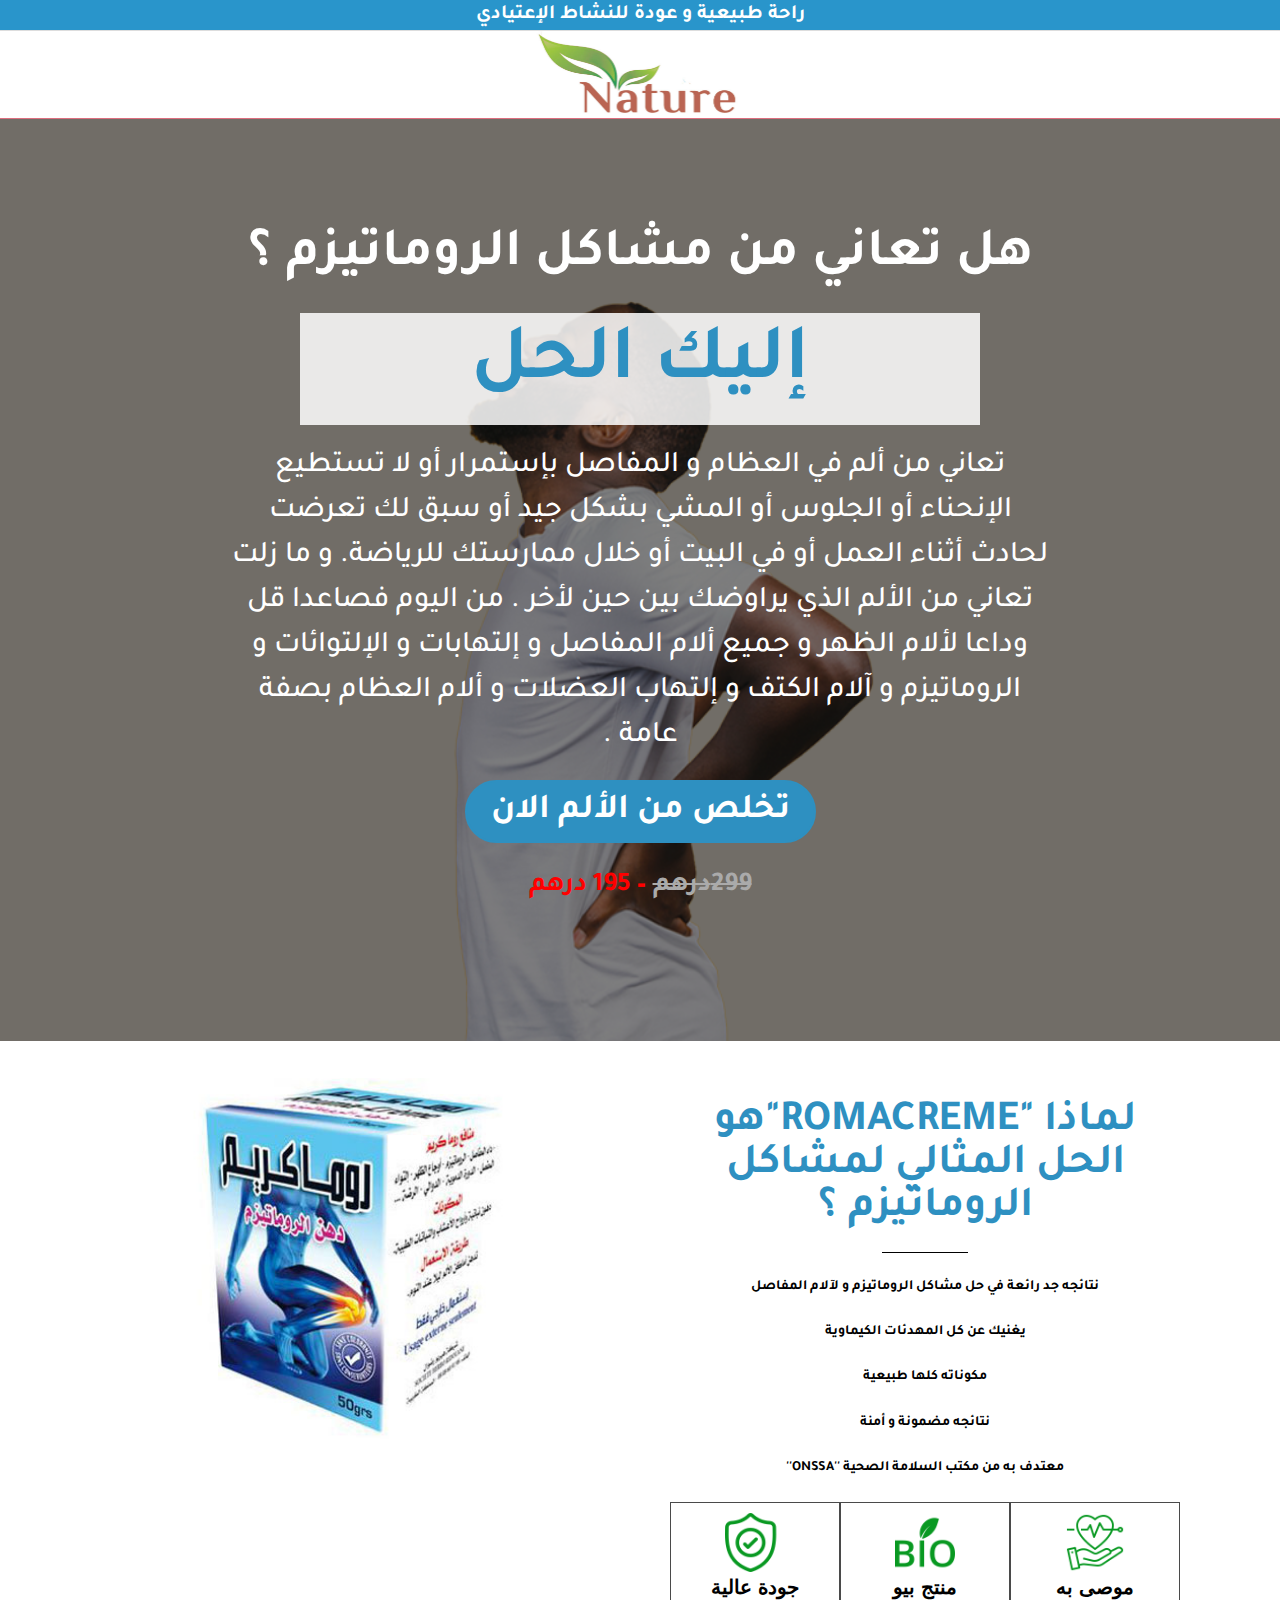
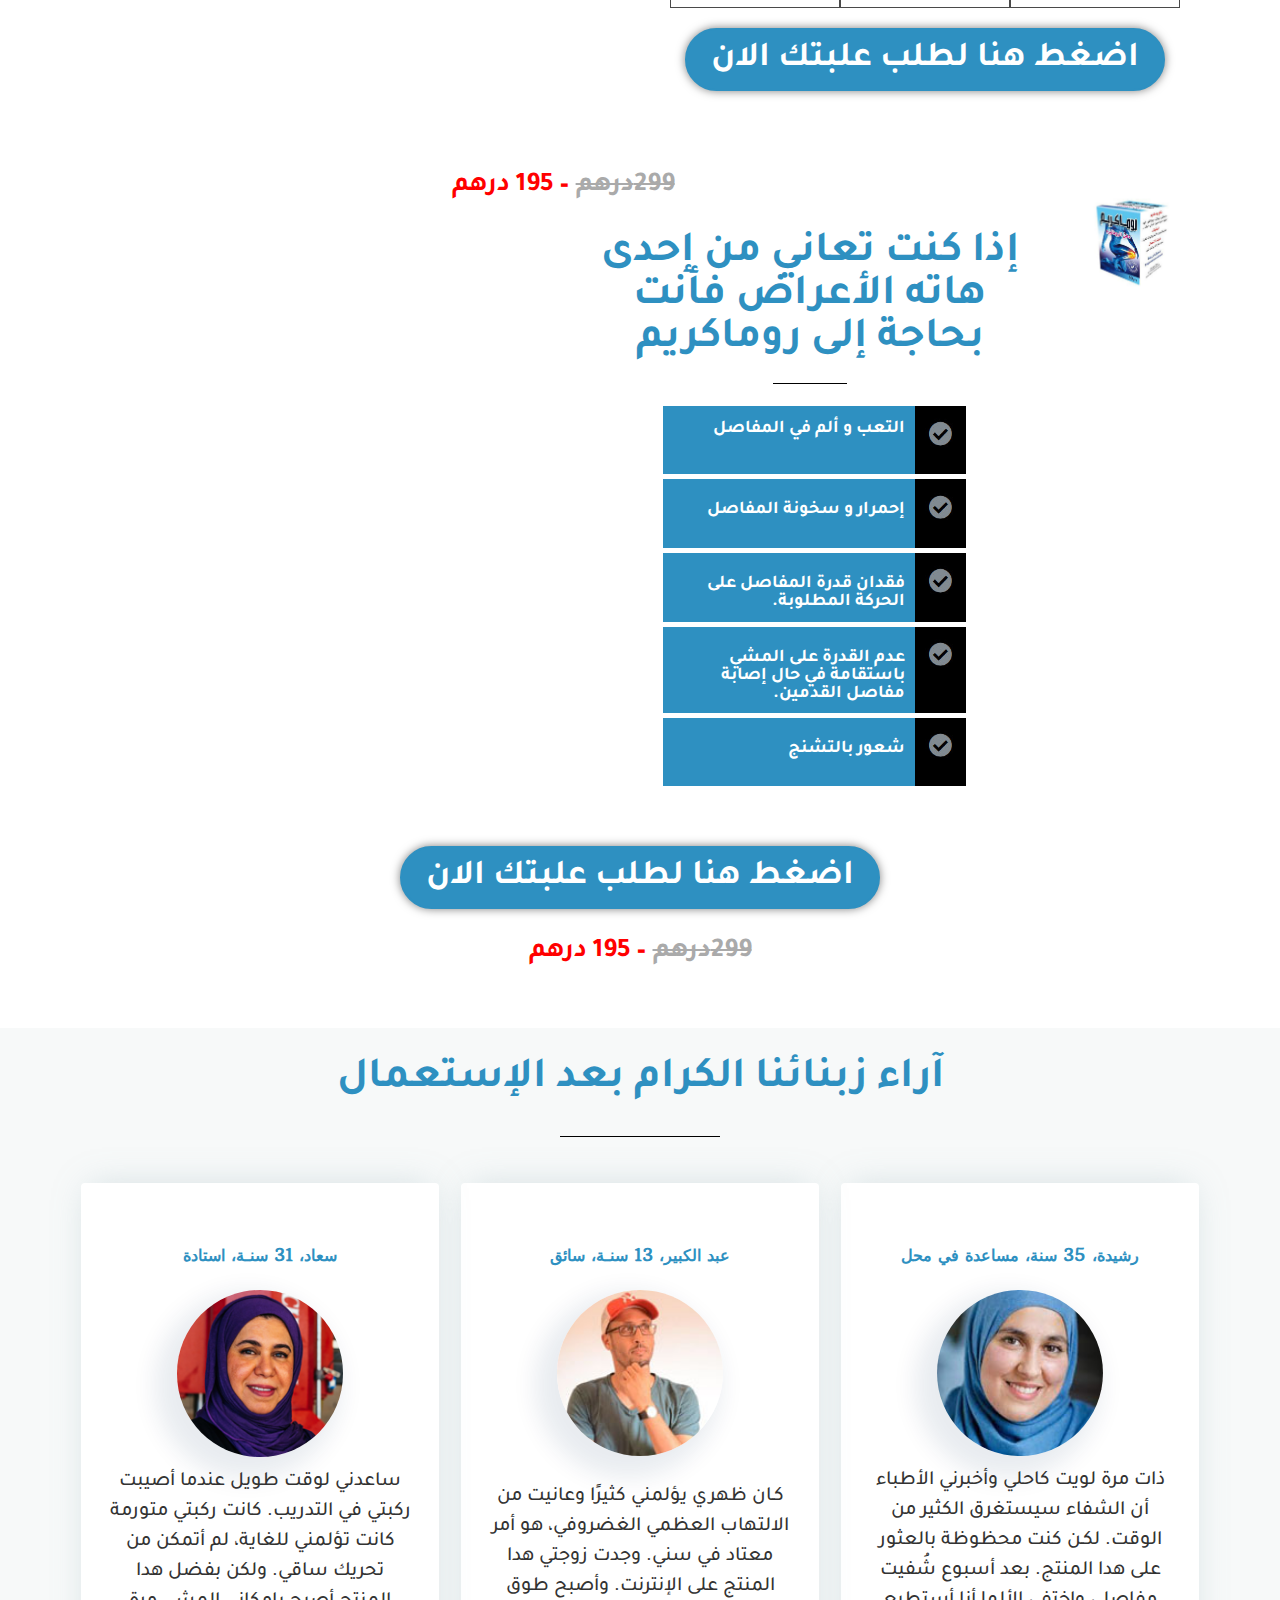
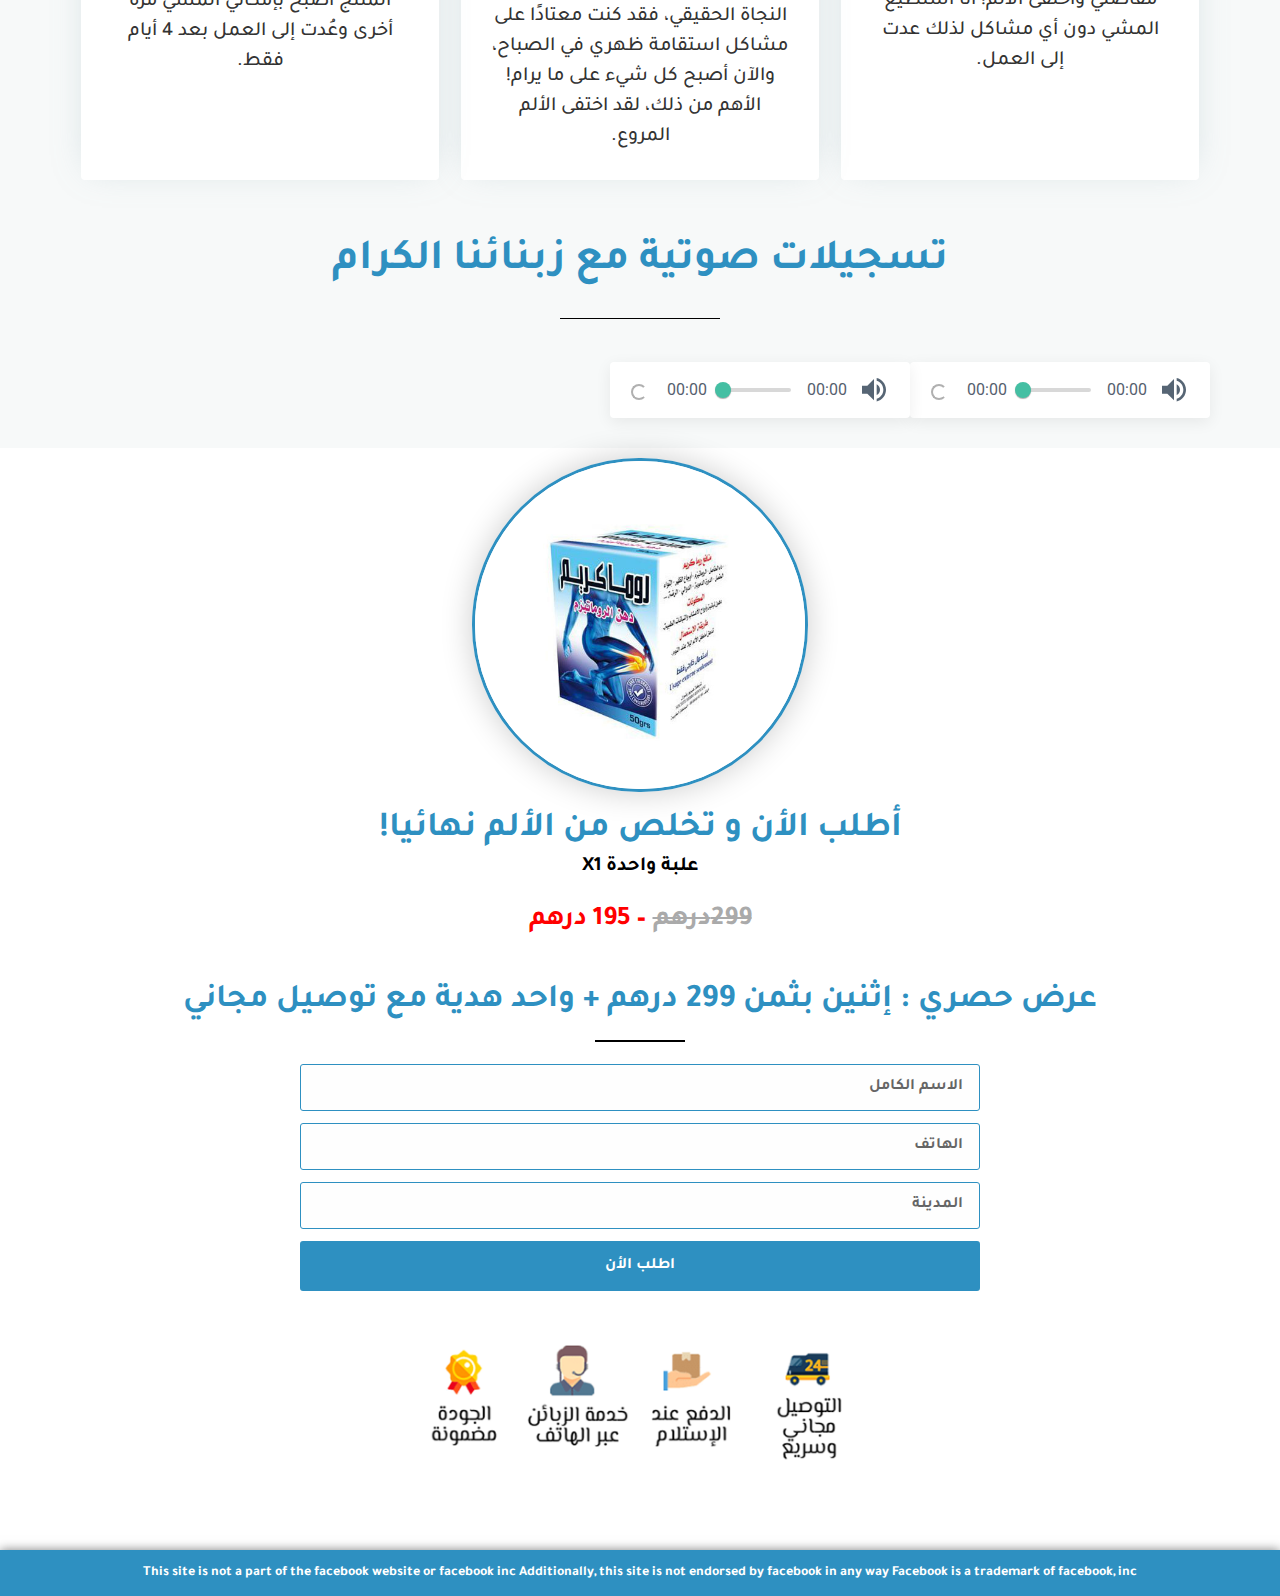
==== index.html @ 6c301ced "Add files via upload" ====
<!DOCTYPE html>
<html dir="rtl" lang="ar">

<head>
    <meta charset="UTF-8">
    <title>ROMACREME &#8211; إليك من الطبيعة!</title>
    <link rel="stylesheet" href="assets/style.css" data-minify="1" />
    <meta name="viewport" content="width=device-width, initial-scale=1">
    <style type="text/css">
        img.wp-smiley,
        img.emoji {
            display: inline !important;
            border: none !important;
            box-shadow: none !important;
            height: 1em !important;
            width: 1em !important;
            margin: 0 .07em !important;
            vertical-align: -0.1em !important;
            background: none !important;
            padding: 0 !important
        }
    </style>
    <style id='joinchat-inline-css' type='text/css'>
        .joinchat {
            --red: 37;
            --green: 211;
            --blue: 102
        }
    </style>
    <style id='rocket-lazyload-inline-css' type='text/css'>
        .rll-youtube-player {
            position: relative;
            padding-bottom: 56.23%;
            height: 0;
            overflow: hidden;
            max-width: 100%
        }

        .rll-youtube-player iframe {
            position: absolute;
            top: 0;
            left: 0;
            width: 100%;
            height: 100%;
            z-index: 100;
            background: 0 0
        }

        .rll-youtube-player img {
            bottom: 0;
            display: block;
            left: 0;
            margin: auto;
            max-width: 100%;
            width: 100%;
            position: absolute;
            right: 0;
            top: 0;
            border: none;
            height: auto;
            cursor: pointer;
            -webkit-transition: .4s all;
            -moz-transition: .4s all;
            transition: .4s all
        }

        .rll-youtube-player img:hover {
            -webkit-filter: brightness(75%)
        }

        .rll-youtube-player .play {
            height: 72px;
            width: 72px;
            left: 50%;
            top: 50%;
            margin-left: -36px;
            margin-top: -36px;
            position: absolute;
            background: url(img/youtube.png) no-repeat;
            cursor: pointer
        }

        .wp-has-aspect-ratio .rll-youtube-player {
            position: absolute;
            padding-bottom: 0;
            width: 100%;
            height: 100%;
            top: 0;
            bottom: 0;
            left: 0;
            right: 0
        }
    </style>
    <link rel='stylesheet' id='google-fonts-1-css' href='https://fonts.googleapis.com/css?family=Tajawal%3A100%2C100italic%2C200%2C200italic%2C300%2C300italic%2C400%2C400italic%2C500%2C500italic%2C600%2C600italic%2C700%2C700italic%2C800%2C800italic%2C900%2C900italic%7CCairo%3A100%2C100italic%2C200%2C200italic%2C300%2C300italic%2C400%2C400italic%2C500%2C500italic%2C600%2C600italic%2C700%2C700italic%2C800%2C800italic%2C900%2C900italic%7CRoboto%3A100%2C100italic%2C200%2C200italic%2C300%2C300italic%2C400%2C400italic%2C500%2C500italic%2C600%2C600italic%2C700%2C700italic%2C800%2C800italic%2C900%2C900italic%7CQuando%3A100%2C100italic%2C200%2C200italic%2C300%2C300italic%2C400%2C400italic%2C500%2C500italic%2C600%2C600italic%2C700%2C700italic%2C800%2C800italic%2C900%2C900italic&#038;ver=5.6'
        type='text/css' media='all' />
    <script type='text/javascript' src='assets/jquery.min.js' id='jquery-core-js'></script>

    <style type="text/css">
        .recentcomments a {
            display: inline !important;
            padding: 0 !important;
            margin: 0 !important
        }
    </style>
    <style type="text/css" id="wp-custom-css">
        html,
        body {
            width: 100%;
            overflow-x: hidden
        }

        html,
        body {
            width: 100%;
            overflow-x: hidden
        }

        .envato-kit-138-bracket .elementor-widget-container>*:before {
            content: "[";
            color: #ffab00;
            display: inline-block;
            margin-right: 4px;
            line-height: 1em;
            position: relative;
            top: -1px
        }

        .envato-kit-138-bracket .elementor-widget-container>*:after {
            content: "]";
            color: #ffab00;
            display: inline-block;
            margin-left: 4px;
            line-height: 1em;
            position: relative;
            top: -1px
        }

        .envato-block__preview {
            overflow: visible !important
        }
    </style>
    <style type="text/css">
        #site-header.has-header-media .overlay-header-media {
            background-color: rgba(0, 0, 0, .5)
        }
    </style><noscript><style id="rocket-lazyload-nojs-css">.rll-youtube-player,[data-lazy-src]{display:none!important}</style></noscript>
    <meta name="viewport" content="width=device-width, initial-scale=1.0, viewport-fit=cover" />



<!-- Facebook Pixel Code -->
<script>
  !function(f,b,e,v,n,t,s)
  {if(f.fbq)return;n=f.fbq=function(){n.callMethod?
  n.callMethod.apply(n,arguments):n.queue.push(arguments)};
  if(!f._fbq)f._fbq=n;n.push=n;n.loaded=!0;n.version='2.0';
  n.queue=[];t=b.createElement(e);t.async=!0;
  t.src=v;s=b.getElementsByTagName(e)[0];
  s.parentNode.insertBefore(t,s)}(window, document,'script',
  'https://connect.facebook.net/en_US/fbevents.js');
  fbq('init', '0000');
  fbq('track', 'PageView');
</script>
<noscript><img height="1" width="1" style="display:none"
  src="https://www.facebook.com/tr?id=0000&ev=PageView&noscript=1"
/></noscript>
<!-- End Facebook Pixel Code -->

 

</head>


<body class="rtl home page-template page-template-elementor_canvas page page-id-14 wp-custom-logo wp-embed-responsive oceanwp-theme dropdown-mobile default-breakpoint content-full-width content-max-width page-header-disabled has-breadcrumbs elementor-default elementor-template-canvas elementor-kit-10 elementor-page elementor-page-14">
    <div data-elementor-type="wp-page" data-elementor-id="14" class="elementor elementor-14" data-elementor-settings="[]">
        <div class="elementor-inner">
            <div class="elementor-section-wrap">
                <section class="elementor-section elementor-top-section elementor-element elementor-element-1a366b6e elementor-section-full_width elementor-section-height-default elementor-section-height-default" data-id="1a366b6e" data-element_type="section" data-settings="{&quot;background_background&quot;:&quot;classic&quot;,&quot;sticky&quot;:&quot;top&quot;,&quot;sticky_on&quot;:[&quot;desktop&quot;,&quot;tablet&quot;],&quot;sticky_offset&quot;:0,&quot;sticky_effects_offset&quot;:0}">
                    <div class="elementor-container elementor-column-gap-no">
                        <div class="elementor-row">
                            <div class="elementor-column elementor-col-100 elementor-top-column elementor-element elementor-element-3754f001" data-id="3754f001" data-element_type="column">
                                <div class="elementor-column-wrap elementor-element-populated">
                                    <div class="elementor-widget-wrap">
                                        <div class="elementor-element elementor-element-112f0c3 elementor--h-position-center elementor--v-position-middle elementor-widget elementor-widget-slides" data-id="112f0c3" data-element_type="widget" data-settings="{&quot;navigation&quot;:&quot;none&quot;,&quot;transition_speed&quot;:200,&quot;autoplay&quot;:&quot;yes&quot;,&quot;autoplay_speed&quot;:5000,&quot;infinite&quot;:&quot;yes&quot;,&quot;transition&quot;:&quot;slide&quot;}"
                                            data-widget_type="slides.default">
                                            <div class="elementor-widget-container">
                                                <div class="elementor-swiper">
                                                    <div class="elementor-slides-wrapper elementor-main-swiper swiper-container" dir="rtl" data-animation="fadeInRight">
                                                        <div class="swiper-wrapper elementor-slides">
                                                            <div class="elementor-repeater-item-285dfc2 swiper-slide">
                                                                <div class="swiper-slide-bg"></div>
                                                                <div class="swiper-slide-inner">
                                                                    <div class="swiper-slide-contents">
                                                                        <div class="elementor-slide-heading">راحة طبيعية و عودة للنشاط الإعتيادي</div>
                                                                    </div>
                                                                </div>
                                                            </div>
                                                            <div class="elementor-repeater-item-d4b941e swiper-slide">
                                                                <div class="swiper-slide-bg"></div>
                                                                <div class="swiper-slide-inner">
                                                                    <div class="swiper-slide-contents">
                                                                        <div class="elementor-slide-heading">جودة منتجاتنا راقية و متميزة!</div>
                                                                    </div>
                                                                </div>
                                                            </div>
                                                        </div>
                                                    </div>
                                                </div>
                                            </div>
                                        </div>
                                    </div>
                                </div>
                            </div>
                        </div>
                    </div>
                </section>
                <section class="elementor-section elementor-top-section elementor-element elementor-element-64b7070c elementor-section-full_width animated-slow elementor-section-height-default elementor-section-height-default " data-id="64b7070c" data-element_type="section"
                    data-settings="{&quot;background_background&quot;:&quot;classic&quot;,&quot;animation&quot;:&quot;fadeInDown&quot;,&quot;sticky&quot;:&quot;top&quot;,&quot;sticky_on&quot;:[&quot;desktop&quot;,&quot;tablet&quot;,&quot;mobile&quot;],&quot;sticky_offset&quot;:0,&quot;sticky_effects_offset&quot;:0}">
                    <div class="elementor-container elementor-column-gap-default">
                        <div class="elementor-row">
                            <div class="elementor-column elementor-col-100 elementor-top-column elementor-element elementor-element-4632cd3" data-id="4632cd3" data-element_type="column">
                                <div class="elementor-column-wrap elementor-element-populated">
                                    <div class="elementor-widget-wrap">
                                        <div class="elementor-element elementor-element-682d4351 elementor-widget elementor-widget-theme-site-logo elementor-widget-image" data-id="682d4351" data-element_type="widget" data-widget_type="theme-site-logo.default">
                                            <div class="elementor-widget-container">
                                                <div class="elementor-image okay"> <a href="#"> <img width="1280" height="351" src="img/logo.jpg" class="attachment-full size-full" alt=""  /> </a></div>
                                            </div>
                                        </div>
                                    </div>
                                </div>
                            </div>
                        </div>
                    </div>
                </section>
                <section class="elementor-section elementor-top-section elementor-element elementor-element-5a096cc elementor-section-full_width elementor-hidden-desktop elementor-hidden-tablet elementor-section-height-default elementor-section-height-default" data-id="5a096cc"
                    data-element_type="section" data-settings="{&quot;background_background&quot;:&quot;classic&quot;,&quot;sticky&quot;:&quot;top&quot;,&quot;sticky_on&quot;:[&quot;tablet&quot;,&quot;mobile&quot;],&quot;sticky_offset&quot;:62,&quot;sticky_effects_offset&quot;:9}">
                    <div class="elementor-container elementor-column-gap-default">
                        <div class="elementor-row">
                            <div class="elementor-column elementor-col-100 elementor-top-column elementor-element elementor-element-e9e2bcf" data-id="e9e2bcf" data-element_type="column">
                                <div class="elementor-column-wrap elementor-element-populated">
                                    <div class="elementor-widget-wrap">
                                        <div class="elementor-element elementor-element-76ad11d elementor-widget elementor-widget-heading" data-id="76ad11d" data-element_type="widget" data-widget_type="heading.default">
                                            <div class="elementor-widget-container">
                                                <h2 class="elementor-heading-title elementor-size-default"><a href="#1">المنتج مرخص من مكتب السلامة الصحية ONSSA</a></h2>
                                            </div>
                                        </div>
                                    </div>
                                </div>
                            </div>
                        </div>
                    </div>
                </section>
                <section class="elementor-section elementor-top-section elementor-element elementor-element-6efef60 elementor-section-boxed elementor-section-height-default elementor-section-height-default" data-id="6efef60" data-element_type="section" data-settings="{&quot;background_background&quot;:&quot;classic&quot;}">
                    <div class="elementor-background-overlay"></div>
                    <div class="elementor-container elementor-column-gap-default">
                        <div class="elementor-row">
                            <div class="elementor-column elementor-col-100 elementor-top-column elementor-element elementor-element-ef807ae" data-id="ef807ae" data-element_type="column">
                                <div class="elementor-column-wrap elementor-element-populated">
                                    <div class="elementor-widget-wrap">
                                        <div class="elementor-element elementor-element-a3d6108 elementor-widget elementor-widget-heading" data-id="a3d6108" data-element_type="widget" data-widget_type="heading.default">
                                            <div class="elementor-widget-container">
                                                <h2 class="elementor-heading-title elementor-size-default">هل تعاني من مشاكل الروماتيزم ؟</h2>
                                            </div>
                                        </div>
                                        <div class="elementor-element elementor-element-3636286 elementor-widget elementor-widget-heading" data-id="3636286" data-element_type="widget" data-widget_type="heading.default">
                                            <div class="elementor-widget-container">
                                                <h2 class="elementor-heading-title elementor-size-default">إليك الحل</h2>
                                            </div>
                                        </div>
                                        <div class="elementor-element elementor-element-4a6ad9a elementor-widget elementor-widget-heading" data-id="4a6ad9a" data-element_type="widget" data-widget_type="heading.default">
                                            <div class="elementor-widget-container">
                                                <h2 class="elementor-heading-title elementor-size-default">تعاني من ألم في العظام و المفاصل بإستمرار أو لا تستطيع الإنحناء أو الجلوس أو المشي بشكل جيد أو سبق لك تعرضت لحادث أثناء العمل أو في البيت أو خلال ممارستك للرياضة.  و ما زلت تعاني من الألم الذي يراوضك بين حين لأخر .


من اليوم فصاعدا قل وداعا لألام الظهر و جميع ألام المفاصل و إلتهابات و الإلتوائات و الروماتيزم و آلام الكتف و إلتهاب العضلات و ألام العظام بصفة عامة .</h2>
                                            </div>
                                        </div>
                                        <div class="elementor-element elementor-element-7a393a1 elementor-align-center elementor-widget elementor-widget-button" data-id="7a393a1" data-element_type="widget" data-widget_type="button.default">
                                            <div class="elementor-widget-container">
                                                <div class="elementor-button-wrapper"> <a href="#1" class="elementor-button-link elementor-button elementor-size-sm elementor-animation-grow" role="button"> <span class="elementor-button-content-wrapper"> <span class="elementor-button-text">تخلص من الألم الان</span> </span> </a></div>
                                            </div>
                                        </div>
                                        <div class="elementor-element elementor-element-4f237d6 elementor-widget elementor-widget-text-editor" data-id="4f237d6" data-element_type="widget" data-widget_type="text-editor.default">
                                            <div class="elementor-widget-container">
                                                <div class="elementor-text-editor elementor-clearfix">
                                                    <p style="text-align: center;"><span style="color: #ff0000;"><strong><del>299درهم</del> &#8211; 195 درهم</strong></span></p>
                                                </div>
                                            </div>
                                        </div>
                                    </div>
                                </div>
                            </div>
                </section>
                <section class="elementor-section elementor-top-section elementor-element elementor-element-14deeafa elementor-reverse-mobile elementor-section-boxed elementor-section-height-default elementor-section-height-default" data-id="14deeafa" data-element_type="section"
                    data-settings="{&quot;background_background&quot;:&quot;classic&quot;}">
                    <div class="elementor-background-overlay"></div>
                    <div class="elementor-container elementor-column-gap-default">
                        <div class="elementor-row">
                            <div class="elementor-column elementor-col-50 elementor-top-column elementor-element elementor-element-f8c09a8" data-id="f8c09a8" data-element_type="column">
                                <div class="elementor-column-wrap elementor-element-populated">
                                    <div class="elementor-widget-wrap">
                                        <div class="elementor-element elementor-element-12af9a0 elementor-widget elementor-widget-heading" data-id="12af9a0" data-element_type="widget" data-widget_type="heading.default">
                                            <div class="elementor-widget-container">
                                                <h2 class="elementor-heading-title elementor-size-default">لماذا "ROMACREME"هو الحل المثالي لمشاكل الروماتيزم ؟</h2>
                                            </div>
                                        </div>
                                        <div class="elementor-element elementor-element-dfe84bb elementor-widget-divider--view-line elementor-widget elementor-widget-divider" data-id="dfe84bb" data-element_type="widget" data-widget_type="divider.default">
                                            <div class="elementor-widget-container">
                                                <div class="elementor-divider"> <span class="elementor-divider-separator"> </span></div>
                                            </div>
                                        </div>
                                        <div class="elementor-element elementor-element-2cb6e47 elementor-widget elementor-widget-text-editor" data-id="2cb6e47" data-element_type="widget" data-widget_type="text-editor.default">
                                            <div class="elementor-widget-container">
                                                <div class="elementor-text-editor elementor-clearfix">
                                                    <p>نتائجه جد رائعة في حل مشاكل الروماتيزم و لآلام المفاصل</p>
                                                    <p>يغنيك عن كل المهدئات الكيماوية</p>
                                                    <p>مكوناته كلها طبيعية</p>
                                                    <p>نتائجه مضمونة و أمنة</p>
                                                    <p> معتدف به من مكتب السلامة الصحية ''ONSSA''</p>
                                                </div>
                                            </div>
                                        </div>
                                        <section class="elementor-section elementor-inner-section elementor-element elementor-element-91919a5 elementor-section-boxed elementor-section-height-default elementor-section-height-default" data-id="91919a5" data-element_type="section">
                                            <div class="elementor-container elementor-column-gap-default">
                                                <div class="elementor-row">
                                                    <div class="elementor-column elementor-col-33 elementor-inner-column elementor-element elementor-element-73ed4fa" data-id="73ed4fa" data-element_type="column">
                                                        <div class="elementor-column-wrap elementor-element-populated">
                                                            <div class="elementor-widget-wrap">
                                                                <div class="elementor-element elementor-element-886ff86 elementor-widget elementor-widget-image" data-id="886ff86" data-element_type="widget" data-widget_type="image.default">
                                                                    <div class="elementor-widget-container">
                                                                        <div class="elementor-image">
                                                                            <img width="128" height="128" src="img/health-insurance.png" class="attachment-large size-large" />
                                                                        </div>
                                                                    </div>
                                                                </div>
                                                                <div class="elementor-element elementor-element-b4ff45f elementor-widget elementor-widget-heading" data-id="b4ff45f" data-element_type="widget" data-widget_type="heading.default">
                                                                    <div class="elementor-widget-container">
                                                                        <h2 class="elementor-heading-title elementor-size-default">موصى به</h2>
                                                                    </div>
                                                                </div>
                                                            </div>
                                                        </div>
                                                    </div>
                                                    <div class="elementor-column elementor-col-33 elementor-inner-column elementor-element elementor-element-dc72cd7" data-id="dc72cd7" data-element_type="column">
                                                        <div class="elementor-column-wrap elementor-element-populated">
                                                            <div class="elementor-widget-wrap">
                                                                <div class="elementor-element elementor-element-ec1ca0d elementor-widget elementor-widget-image" data-id="ec1ca0d" data-element_type="widget" data-widget_type="image.default">
                                                                    <div class="elementor-widget-container">
                                                                        <div class="elementor-image">
                                                                            <img width="128" height="128" src="img/bio-energy-symbol.png" class="attachment-large size-large" />
                                                                        </div>
                                                                    </div>
                                                                </div>
                                                                <div class="elementor-element elementor-element-362bb60 elementor-widget elementor-widget-heading" data-id="362bb60" data-element_type="widget" data-widget_type="heading.default">
                                                                    <div class="elementor-widget-container">
                                                                        <h2 class="elementor-heading-title elementor-size-default">منتج بيو</h2>
                                                                    </div>
                                                                </div>
                                                            </div>
                                                        </div>
                                                    </div>
                                                    <div class="elementor-column elementor-col-33 elementor-inner-column elementor-element elementor-element-e55e283" data-id="e55e283" data-element_type="column">
                                                        <div class="elementor-column-wrap elementor-element-populated">
                                                            <div class="elementor-widget-wrap">
                                                                <div class="elementor-element elementor-element-ad16c10 elementor-widget elementor-widget-image" data-id="ad16c10" data-element_type="widget" data-widget_type="image.default">
                                                                    <div class="elementor-widget-container">
                                                                        <div class="elementor-image">
                                                                            <img width="128" height="128" src="img/shield.png" class="attachment-large size-large" />
                                                                        </div>
                                                                    </div>
                                                                </div>
                                                                <div class="elementor-element elementor-element-3c72ac7 elementor-widget elementor-widget-heading" data-id="3c72ac7" data-element_type="widget" data-widget_type="heading.default">
                                                                    <div class="elementor-widget-container">
                                                                        <h2 class="elementor-heading-title elementor-size-default">جودة عالية</h2>
                                                                    </div>
                                                                </div>
                                                            </div>
                                                        </div>
                                                    </div>
                                                </div>
                                            </div>
                                        </section>
                                        <div class="elementor-element elementor-element-36d0a2d elementor-align-center elementor-widget elementor-widget-button" data-id="36d0a2d" data-element_type="widget" data-widget_type="button.default">
                                            <div class="elementor-widget-container">
                                                <div class="elementor-button-wrapper"> <a href="#1" class="elementor-button-link elementor-button elementor-size-sm elementor-animation-grow" role="button"> <span class="elementor-button-content-wrapper"> <span class="elementor-button-text">اضغط هنا لطلب علبتك الان</span> </span> </a></div>
                                            </div>
                                        </div>
                                    </div>
                                </div>
                            </div>
                            <div style="margin-bottom: -20px;margin-top: -65px;" class="elementor-column elementor-col-50 elementor-top-column elementor-element elementor-element-2e9db42" data-id="2e9db42" data-element_type="column">
                                <div class="elementor-column-wrap elementor-element-populated">
                                    <div class="elementor-widget-wrap">
                                        <div class="elementor-element elementor-element-38b89c5 elementor--h-position-center elementor--v-position-middle elementor-arrows-position-inside elementor-pagination-position-inside elementor-widget elementor-widget-slides" data-id="38b89c5" data-element_type="widget"
                                            data-settings="{&quot;navigation&quot;:&quot;both&quot;,&quot;autoplay&quot;:&quot;yes&quot;,&quot;pause_on_hover&quot;:&quot;yes&quot;,&quot;pause_on_interaction&quot;:&quot;yes&quot;,&quot;autoplay_speed&quot;:5000,&quot;infinite&quot;:&quot;yes&quot;,&quot;transition&quot;:&quot;slide&quot;,&quot;transition_speed&quot;:500}"
                                            data-widget_type="slides.default">
                                            <div class="elementor-widget-container">
                                                <div class="elementor-swiper">
                                                    <div class="elementor-slides-wrapper elementor-main-swiper swiper-container" dir="rtl" data-animation="fadeInUp">
                                                        <div class="swiper-wrapper elementor-slides">
                                                            <div class="elementor-repeater-item-997a56e swiper-slide">
                                                                <div class="swiper-slide-bg"></div>
                                                                <div class="swiper-slide-inner">
                                                                    <div class="swiper-slide-contents"></div>
                                                                </div>
                                                            </div>
                                                        </div>
                                                    </div>
                                                </div>
                                            </div>
                                        </div>
                                    </div>
                                </div>
                            </div>
                        </div>
                    </div>
                </section>
                <section style="margin-top: -48px;" class="elementor-section elementor-top-section elementor-element elementor-element-20ee7bb elementor-section-boxed elementor-section-height-default elementor-section-height-default" data-id="20ee7bb" data-element_type="section"
                    data-settings="{&quot;background_background&quot;:&quot;classic&quot;}">
                    <div class="elementor-background-overlay"></div>
                    <div class="elementor-container elementor-column-gap-default">
                        <div class="elementor-row">
                            <div class="elementor-column elementor-col-50 elementor-top-column elementor-element elementor-element-5716f89" data-id="5716f89" data-element_type="column">
                                <div class="elementor-column-wrap elementor-element-populated">
                                    <div class="elementor-widget-wrap">
                                        <div class="elementor-element elementor-element-0b67faf elementor-widget elementor-widget-image" data-id="0b67faf" data-element_type="widget" data-widget_type="image.default">
                                            <div class="elementor-widget-container">
                                                <div class="elementor-image">
                                                    <img width="1024" height="819" src="img/banner-design-01-1-1024x819.jpg" class="attachment-large size-large" />
                                                </div>
                                            </div>
                                        </div>
                                    </div>
                                </div>
                            </div>
                            <div class="elementor-element elementor-element-4f237d6 elementor-widget elementor-widget-text-editor" data-id="4f237d6" data-element_type="widget" data-widget_type="text-editor.default">
                                <div class="elementor-widget-container">
                                    <div class="elementor-text-editor elementor-clearfix">
                                        <p style="text-align: center;"><span style="color: #ff0000;"><strong><del>299درهم</del> &#8211; 195 درهم</strong></span></p>
                                    </div>
                                    <div class="elementor-column elementor-col-50 elementor-top-column elementor-element elementor-element-8fd7e1a" data-id="8fd7e1a" data-element_type="column">
                                        <div class="elementor-column-wrap elementor-element-populated">
                                            <div class="elementor-widget-wrap">
                                                <div class="elementor-element elementor-element-5a4b63b elementor-widget elementor-widget-heading" data-id="5a4b63b" data-element_type="widget" data-widget_type="heading.default">
                                                    <div class="elementor-widget-container">
                                                        <h2 class="elementor-heading-title elementor-size-default">إذا كنت تعاني من إحدى هاته الأعراض فأنت بحاجة إلى روماكريم</h2>
                                                    </div>
                                                </div>
                                                <div class="elementor-element elementor-element-7132834 elementor-widget-divider--view-line elementor-widget elementor-widget-divider" data-id="7132834" data-element_type="widget" data-widget_type="divider.default">
                                                    <div class="elementor-widget-container">
                                                        <div class="elementor-divider"> <span class="elementor-divider-separator"> </span></div>
                                                    </div>
                                                </div>
                                                <section class="elementor-section elementor-inner-section elementor-element elementor-element-bfd9a12 elementor-section-boxed elementor-section-height-default elementor-section-height-default" data-id="bfd9a12" data-element_type="section">
                                                    <div class="elementor-container elementor-column-gap-default">
                                                        <div class="elementor-row">
                                                            <div class="elementor-column elementor-col-50 elementor-inner-column elementor-element elementor-element-f364807" data-id="f364807" data-element_type="column" data-settings="{&quot;background_background&quot;:&quot;classic&quot;}">
                                                                <div class="elementor-column-wrap elementor-element-populated">
                                                                    <div class="elementor-widget-wrap">
                                                                        <div class="elementor-element elementor-element-4db8ca0 elementor-view-default elementor-widget elementor-widget-icon" data-id="4db8ca0" data-element_type="widget" data-widget_type="icon.default">
                                                                            <div class="elementor-widget-container">
                                                                                <div class="elementor-icon-wrapper">
                                                                                    <div class="elementor-icon"><img src="img/check.jpg" /></div>
                                                                                </div>
                                                                            </div>
                                                                        </div>
                                                                    </div>
                                                                </div>
                                                            </div>
                                                            <div class="elementor-column elementor-col-50 elementor-inner-column elementor-element elementor-element-2b7c452" data-id="2b7c452" data-element_type="column" data-settings="{&quot;background_background&quot;:&quot;classic&quot;}">
                                                                <div class="elementor-column-wrap elementor-element-populated">
                                                                    <div class="elementor-widget-wrap">
                                                                        <div class="elementor-element elementor-element-a34bf98 elementor-widget elementor-widget-heading" data-id="a34bf98" data-element_type="widget" data-widget_type="heading.default">
                                                                            <div class="elementor-widget-container">
                                                                                <h2 class="elementor-heading-title elementor-size-default">التعب و ألم في المفاصل</h2>
                                                                            </div>
                                                                        </div>
                                                                    </div>
                                                                </div>
                                                            </div>
                                                        </div>
                                                    </div>
                                                </section>
                                                <section class="elementor-section elementor-inner-section elementor-element elementor-element-c5dfb69 elementor-section-boxed elementor-section-height-default elementor-section-height-default" data-id="c5dfb69" data-element_type="section">
                                                    <div class="elementor-container elementor-column-gap-default">
                                                        <div class="elementor-row">
                                                            <div class="elementor-column elementor-col-50 elementor-inner-column elementor-element elementor-element-ab291b9" data-id="ab291b9" data-element_type="column" data-settings="{&quot;background_background&quot;:&quot;classic&quot;}">
                                                                <div class="elementor-column-wrap elementor-element-populated">
                                                                    <div class="elementor-widget-wrap">
                                                                        <div class="elementor-element elementor-element-265e849 elementor-view-default elementor-widget elementor-widget-icon" data-id="265e849" data-element_type="widget" data-widget_type="icon.default">
                                                                            <div class="elementor-widget-container">
                                                                                <div class="elementor-icon-wrapper">
                                                                                    <div class="elementor-icon"><img src="img/check.jpg" /></div>
                                                                                </div>
                                                                            </div>
                                                                        </div>
                                                                    </div>
                                                                </div>
                                                            </div>
                                                            <div class="elementor-column elementor-col-50 elementor-inner-column elementor-element elementor-element-8a3bde0" data-id="8a3bde0" data-element_type="column" data-settings="{&quot;background_background&quot;:&quot;classic&quot;}">
                                                                <div class="elementor-column-wrap elementor-element-populated">
                                                                    <div class="elementor-widget-wrap">
                                                                        <div class="elementor-element elementor-element-4826cdc elementor-widget elementor-widget-heading" data-id="4826cdc" data-element_type="widget" data-widget_type="heading.default">
                                                                            <div class="elementor-widget-container">
                                                                                <h2 class="elementor-heading-title elementor-size-default">إحمرار و سخونة المفاصل</h2>
                                                                            </div>
                                                                        </div>
                                                                    </div>
                                                                </div>
                                                            </div>
                                                        </div>
                                                    </div>
                                                </section>
                                                <section class="elementor-section elementor-inner-section elementor-element elementor-element-5eef9b3 elementor-section-boxed elementor-section-height-default elementor-section-height-default" data-id="5eef9b3" data-element_type="section">
                                                    <div class="elementor-container elementor-column-gap-default">
                                                        <div class="elementor-row">
                                                            <div class="elementor-column elementor-col-50 elementor-inner-column elementor-element elementor-element-7884a6d" data-id="7884a6d" data-element_type="column" data-settings="{&quot;background_background&quot;:&quot;classic&quot;}">
                                                                <div class="elementor-column-wrap elementor-element-populated">
                                                                    <div class="elementor-widget-wrap">
                                                                        <div class="elementor-element elementor-element-ab18db1 elementor-view-default elementor-widget elementor-widget-icon" data-id="ab18db1" data-element_type="widget" data-widget_type="icon.default">
                                                                            <div class="elementor-widget-container">
                                                                                <div class="elementor-icon-wrapper">
                                                                                    <div class="elementor-icon"><img src="img/check.jpg" /></div>
                                                                                </div>
                                                                            </div>
                                                                        </div>
                                                                    </div>
                                                                </div>
                                                            </div>
                                                            <div class="elementor-column elementor-col-50 elementor-inner-column elementor-element elementor-element-600c896" data-id="600c896" data-element_type="column" data-settings="{&quot;background_background&quot;:&quot;classic&quot;}">
                                                                <div class="elementor-column-wrap elementor-element-populated">
                                                                    <div class="elementor-widget-wrap">
                                                                        <div class="elementor-element elementor-element-1996f5a elementor-widget elementor-widget-heading" data-id="1996f5a" data-element_type="widget" data-widget_type="heading.default">
                                                                            <div class="elementor-widget-container">
                                                                                <h2 class="elementor-heading-title elementor-size-default">فقدان قدرة المفاصل على الحركة المطلوبة.</h2>
                                                                            </div>
                                                                        </div>
                                                                    </div>
                                                                </div>
                                                            </div>
                                                        </div>
                                                    </div>

                                                </section>
                                                <section class="elementor-section elementor-inner-section elementor-element elementor-element-8cff03e elementor-section-boxed elementor-section-height-default elementor-section-height-default" data-id="8cff03e" data-element_type="section">
                                                    <div class="elementor-container elementor-column-gap-default">
                                                        <div class="elementor-row">
                                                            <div class="elementor-column elementor-col-50 elementor-inner-column elementor-element elementor-element-16bfab0" data-id="16bfab0" data-element_type="column" data-settings="{&quot;background_background&quot;:&quot;classic&quot;}">
                                                                <div class="elementor-column-wrap elementor-element-populated">
                                                                    <div class="elementor-widget-wrap">
                                                                        <div class="elementor-element elementor-element-c707b6b elementor-view-default elementor-widget elementor-widget-icon" data-id="c707b6b" data-element_type="widget" data-widget_type="icon.default">
                                                                            <div class="elementor-widget-container">
                                                                                <div class="elementor-icon-wrapper">
                                                                                    <div class="elementor-icon"> <img src="img/check.jpg" /></div>
                                                                                </div>
                                                                            </div>
                                                                        </div>
                                                                    </div>
                                                                </div>
                                                            </div>
                                                            <div class="elementor-column elementor-col-50 elementor-inner-column elementor-element elementor-element-5f9e131" data-id="5f9e131" data-element_type="column" data-settings="{&quot;background_background&quot;:&quot;classic&quot;}">
                                                                <div class="elementor-column-wrap elementor-element-populated">
                                                                    <div class="elementor-widget-wrap">
                                                                        <div class="elementor-element elementor-element-72c7a1d elementor-widget elementor-widget-heading" data-id="72c7a1d" data-element_type="widget" data-widget_type="heading.default">
                                                                            <div class="elementor-widget-container">
                                                                                <h2 class="elementor-heading-title elementor-size-default">عدم القدرة على المشي باستقامة في حال إصابة مفاصل القدمين.</h2>
                                                                            </div>
                                                                        </div>
                                                                    </div>
                                                                </div>
                                                            </div>
                                                        </div>
                                                    </div>
                                                </section>
                                                <section class="elementor-section elementor-inner-section elementor-element elementor-element-8cff03e elementor-section-boxed elementor-section-height-default elementor-section-height-default" data-id="8cff03e" data-element_type="section">
                                                    <div class="elementor-container elementor-column-gap-default">
                                                        <div class="elementor-row">
                                                            <div class="elementor-column elementor-col-50 elementor-inner-column elementor-element elementor-element-16bfab0" data-id="16bfab0" data-element_type="column" data-settings="{&quot;background_background&quot;:&quot;classic&quot;}">
                                                                <div class="elementor-column-wrap elementor-element-populated">
                                                                    <div class="elementor-widget-wrap">
                                                                        <div class="elementor-element elementor-element-c707b6b elementor-view-default elementor-widget elementor-widget-icon" data-id="c707b6b" data-element_type="widget" data-widget_type="icon.default">
                                                                            <div class="elementor-widget-container">
                                                                                <div class="elementor-icon-wrapper">
                                                                                    <div class="elementor-icon"> <img src="img/check.jpg" /></div>
                                                                                </div>
                                                                            </div>
                                                                        </div>
                                                                    </div>
                                                                </div>
                                                            </div>
                                                            <div class="elementor-column elementor-col-50 elementor-inner-column elementor-element elementor-element-5f9e131" data-id="5f9e131" data-element_type="column" data-settings="{&quot;background_background&quot;:&quot;classic&quot;}">
                                                                <div class="elementor-column-wrap elementor-element-populated">
                                                                    <div class="elementor-widget-wrap">
                                                                        <div class="elementor-element elementor-element-72c7a1d elementor-widget elementor-widget-heading" data-id="72c7a1d" data-element_type="widget" data-widget_type="heading.default">
                                                                            <div class="elementor-widget-container">
                                                                                <h2 class="elementor-heading-title elementor-size-default">شعور بالتشنج</h2>
                                                                            </div>
                                                                        </div>
                                                                    </div>
                                                                </div>
                                                            </div>
                                                        </div>
                                                    </div>
                                                </section>
                                            </div>
                                        </div>
                                    </div>
                                </div>
                            </div>

                </section>
                <section class="elementor-section elementor-top-section elementor-element elementor-element-971d9c2 elementor-section-boxed elementor-section-height-default elementor-section-height-default" data-id="971d9c2" data-element_type="section" data-settings="{&quot;background_background&quot;:&quot;classic&quot;}">
                    <div class="elementor-background-overlay"></div>
                    <div class="elementor-container elementor-column-gap-default">
                        <div class="elementor-row">
                            <div class="elementor-column elementor-col-100 elementor-top-column elementor-element elementor-element-f0269d6" data-id="f0269d6" data-element_type="column">
                                <div class="elementor-column-wrap elementor-element-populated">
                                    <div class="elementor-widget-wrap">
                                        <div class="elementor-element elementor-element-583049f elementor-align-center elementor-widget elementor-widget-button" data-id="583049f" data-element_type="widget" data-widget_type="button.default">
                                            <div class="elementor-widget-container">
                                                <div class="elementor-button-wrapper"> <a href="#1" class="elementor-button-link elementor-button elementor-size-sm elementor-animation-grow" role="button"> <span class="elementor-button-content-wrapper"> <span class="elementor-button-text">اضغط هنا لطلب علبتك الان</span> </span> </a></div>
                                            </div>
                                        </div>
                                        <div class="elementor-element elementor-element-4f237d6 elementor-widget elementor-widget-text-editor" data-id="4f237d6" data-element_type="widget" data-widget_type="text-editor.default">
                                            <div class="elementor-widget-container">
                                                <div class="elementor-text-editor elementor-clearfix">
                                                    <p style="text-align: center;"><span style="color: #ff0000;"><strong><del>299درهم</del> &#8211; 195 درهم</strong></span></p>
                                                </div>
                                            </div>
                                        </div>
                                    </div>
                                </div>
                            </div>
                </section>

                <section class="elementor-section elementor-top-section elementor-element elementor-element-100e3e90 elementor-section-height-min-height elementor-section-boxed elementor-section-height-default elementor-section-items-middle" data-id="100e3e90" data-element_type="section"
                    data-settings="{&quot;background_background&quot;:&quot;classic&quot;}">
                    <div class="elementor-container elementor-column-gap-default">
                        <div class="elementor-row">
                            <div class="elementor-column elementor-col-100 elementor-top-column elementor-element elementor-element-7408183c" data-id="7408183c" data-element_type="column">
                                <div class="elementor-column-wrap elementor-element-populated">
                                    <div class="elementor-widget-wrap">
                                        <div class="elementor-element elementor-element-8e83793 elementor-widget elementor-widget-heading" data-id="8e83793" data-element_type="widget" data-widget_type="heading.default">
                                            <div class="elementor-widget-container">
                                                <h2 class="elementor-heading-title elementor-size-default">آراء زبنائنا الكرام بعد الإستعمال</h2>
                                            </div>
                                        </div>
                                        <div class="elementor-element elementor-element-a214e15 elementor-widget-divider--view-line elementor-widget elementor-widget-divider" data-id="a214e15" data-element_type="widget" data-widget_type="divider.default">
                                            <div class="elementor-widget-container">
                                                <div class="elementor-divider"> <span class="elementor-divider-separator"> </span></div>
                                            </div>
                                        </div>
                                        <section class="elementor-section elementor-inner-section elementor-element elementor-element-aa6abc0 elementor-section-boxed elementor-section-height-default elementor-section-height-default" data-id="aa6abc0" data-element_type="section">
                                            <div class="elementor-container elementor-column-gap-default">
                                                <div class="elementor-row">
                                                    <div class="elementor-column elementor-col-33 elementor-inner-column elementor-element elementor-element-602f6d71" data-id="602f6d71" data-element_type="column" data-settings="{&quot;background_background&quot;:&quot;classic&quot;}">
                                                        <div class="elementor-column-wrap elementor-element-populated">
                                                            <div class="elementor-widget-wrap">
                                                                <div class="elementor-element elementor-element-75bc9b7a animated-slow  elementor-widget elementor-widget-heading" data-id="75bc9b7a" data-element_type="widget" data-settings="{&quot;_animation&quot;:&quot;fadeIn&quot;}" data-widget_type="heading.default">
                                                                    <div class="elementor-widget-container">
                                                                        <h3 class="elementor-heading-title elementor-size-default">رشيدة، 35 سنة، مساعدة في محل</h3>
                                                                    </div>
                                                                </div>
                                                                <div class="elementor-element elementor-element-7eb61b9 animated-slow  elementor-widget elementor-widget-image" data-id="7eb61b9" data-element_type="widget" data-settings="{&quot;_animation&quot;:&quot;fadeIn&quot;}" data-widget_type="image.default">
                                                                    <div class="elementor-widget-container">
                                                                        <div class="elementor-image">
                                                                            <img width="150" height="150" src="img/6-6-150x150.jpg" class="attachment-thumbnail size-thumbnail" />
                                                                        </div>
                                                                    </div>
                                                                </div>
                                                                <div class="elementor-element elementor-element-211ffd8 elementor-widget elementor-widget-heading" data-id="211ffd8" data-element_type="widget" data-widget_type="heading.default">
                                                                    <div class="elementor-widget-container">
                                                                        <h2 class="elementor-heading-title elementor-size-default">ذات مرة لويت كاحلي وأخبرني الأطباء أن الشفاء سيستغرق الكثير من الوقت. لكـن كنت محظوظة بالعثور على هدا المنتج. بعد أسبوع شُفيت مفاصلي واختفى الألم! أنا أستطيع المشي دون أي مشاكل لذلك عدت إلى العمل.</h2>
                                                                    </div>
                                                                </div>
                                                            </div>
                                                        </div>
                                                    </div>
                                                    <div class="elementor-column elementor-col-33 elementor-inner-column elementor-element elementor-element-fb44670" data-id="fb44670" data-element_type="column" data-settings="{&quot;background_background&quot;:&quot;classic&quot;}">
                                                        <div class="elementor-column-wrap elementor-element-populated">
                                                            <div class="elementor-widget-wrap">
                                                                <div class="elementor-element elementor-element-f49157f animated-slow  elementor-widget elementor-widget-heading" data-id="f49157f" data-element_type="widget" data-settings="{&quot;_animation&quot;:&quot;fadeIn&quot;}" data-widget_type="heading.default">
                                                                    <div class="elementor-widget-container">
                                                                        <h3 class="elementor-heading-title elementor-size-default">عبد الكبير، 13 سنـة، سائق
</h3>
                                                                    </div>
                                                                </div>
                                                                <div class="elementor-element elementor-element-5b9208a animated-slow  elementor-widget elementor-widget-image" data-id="5b9208a" data-element_type="widget" data-settings="{&quot;_animation&quot;:&quot;fadeIn&quot;}" data-widget_type="image.default">
                                                                    <div class="elementor-widget-container">
                                                                        <div class="elementor-image">
                                                                            <img width="300" height="267" src="img/1h-300x267.jpg" class="attachment-medium size-medium" />
                                                                        </div>
                                                                    </div>
                                                                </div>
                                                                <div class="elementor-element elementor-element-2a2b270 elementor-widget elementor-widget-heading" data-id="2a2b270" data-element_type="widget" data-widget_type="heading.default">
                                                                    <div class="elementor-widget-container">
                                                                        <h2 class="elementor-heading-title elementor-size-default">كـان ظهري يؤلمني كثيرًا وعانيت من الالتهاب العظمي الغضروفي، هو أمر معتاد في سني. وجدت زوجتي هدا المنتج على الإنترنت. وأصبح طوق النجاة الحقيقي، فقد كنت معتادًا على مشاكل استقامة ظهري في الصباح، والآن أصبح كل شيء على ما يرام! الأهم من ذلك، لقد اختفى الألم المروع.</h2>
                                                                    </div>
                                                                </div>
                                                            </div>
                                                        </div>
                                                    </div>
                                                    <div class="elementor-column elementor-col-33 elementor-inner-column elementor-element elementor-element-3df709e" data-id="3df709e" data-element_type="column" data-settings="{&quot;background_background&quot;:&quot;classic&quot;}">
                                                        <div class="elementor-column-wrap elementor-element-populated">
                                                            <div class="elementor-widget-wrap">
                                                                <div class="elementor-element elementor-element-a416591 animated-slow  elementor-widget elementor-widget-heading" data-id="a416591" data-element_type="widget" data-settings="{&quot;_animation&quot;:&quot;fadeIn&quot;}" data-widget_type="heading.default">
                                                                    <div class="elementor-widget-container">
                                                                        <h3 class="elementor-heading-title elementor-size-default">سعاد، 31 سنـة، استادة</h3>
                                                                    </div>
                                                                </div>
                                                                <div class="elementor-element elementor-element-6d8285e animated-slow  elementor-widget elementor-widget-image" data-id="6d8285e" data-element_type="widget" data-settings="{&quot;_animation&quot;:&quot;fadeIn&quot;}" data-widget_type="image.default">
                                                                    <div class="elementor-widget-container">
                                                                        <div class="elementor-image">
                                                                            <img width="150" height="150" src="img/produit1-01-150x150.png" class="attachment-thumbnail size-thumbnail" />
                                                                        </div>
                                                                    </div>
                                                                </div>
                                                                <div class="elementor-element elementor-element-8b76708 elementor-widget elementor-widget-heading" data-id="8b76708" data-element_type="widget" data-widget_type="heading.default">
                                                                    <div class="elementor-widget-container">
                                                                        <h2 class="elementor-heading-title elementor-size-default">ساعدني لوقت طويل عندما أصيبت ركبتي في التدريب. كانت ركبتي متورمة كانت تؤلمني للغاية، لم أتمكن من تحريك ساقي. ولكن بفضل هدا المنتج أصبح بإمكاني المشي مرة أخرى وعُدت إلى العمل بعد 4 أيام فقط.


                                                                        </h2>
                                                                    </div>
                                                                </div>
                                                            </div>
                                                        </div>
                                                    </div>
                                                </div>
                                            </div>
                                        </section>
                                    </div>
                                </div>
                            </div>
                        </div>
                    </div>
                </section>

                <section class="elementor-section elementor-top-section elementor-element elementor-element-100e3e90 elementor-section-height-min-height elementor-section-boxed elementor-section-height-default elementor-section-items-middle" data-id="100e3e90" data-element_type="section"
                    data-settings="{&quot;background_background&quot;:&quot;classic&quot;}">
                    <div class="elementor-container elementor-column-gap-default">
                        <div class="elementor-row">
                            <div class="elementor-column elementor-col-100 elementor-top-column elementor-element elementor-element-7408183c" data-id="7408183c" data-element_type="column">
                                <div class="elementor-column-wrap elementor-element-populated">
                                    <div class="elementor-widget-wrap">
                                        <div class="elementor-element elementor-element-8e83793 elementor-widget elementor-widget-heading" data-id="8e83793" data-element_type="widget" data-widget_type="heading.default">
                                            <div class="elementor-widget-container">
                                                <h2 class="elementor-heading-title elementor-size-default">تسجيلات صوتية مع زبنائنا الكرام</h2>
                                            </div>
                                        </div>
                                        <div class="elementor-element elementor-element-a214e15 elementor-widget-divider--view-line elementor-widget elementor-widget-divider" data-id="a214e15" data-element_type="widget" data-widget_type="divider.default">
                                            <div class="elementor-widget-container">
                                                <div class="elementor-divider"> <span class="elementor-divider-separator"> </span></div>
                                            </div>
                                        </div>
                                        <section class="elementor-section elementor-inner-section elementor-element elementor-element-aa6abc0 elementor-section-boxed elementor-section-height-default elementor-section-height-default" data-id="aa6abc0" data-element_type="section">
                                            <center>
                                                <div class="elementor-container elementor-column-gap-default">
                                                    <div class="elementor-row">


                                                        <div dir="ltr" class="elementor-column elementor-col-33 elementor-inner-column elementor-element elementor-element-602f6d71" data-id="602f6d71" data-element_type="column" data-settings="{&quot;background_background&quot;:&quot;classic&quot;}">
                                                            <div class="ready-player-2 player" style="width:96% !important;max-width:400px;margin-top:8px;">
                                                                <audio>
																	<source src="reviews/audio1.mp3" type="audio/mpeg">
																</audio>
                                                            </div>
                                                        </div>
                                                        <div dir="ltr" class="elementor-column elementor-col-33 elementor-inner-column elementor-element elementor-element-fb44670" data-id="fb44670" data-element_type="column" data-settings="{&quot;background_background&quot;:&quot;classic&quot;}">
                                                            <div class="ready-player-2 player" style="width:96% !important;max-width:400px;margin-top:8px;">
                                                                <audio>
																<source src="reviews/audio2.mp3" type="audio/mpeg">
															</audio>
                                                            </div>
                                                        </div>
                                                        <div dir="ltr" class="elementor-column elementor-col-33 elementor-inner-column elementor-element elementor-element-3df709e" data-id="3df709e" data-element_type="column" data-settings="{&quot;background_background&quot;:&quot;classic&quot;}">
                                                            <div class="" style="">
														     	<audio>
																    <source src="" type="">
															    </audio>
                                                            </div>
														</div>
                                                        <div dir="ltr" class="elementor-column elementor-col-33 elementor-inner-column elementor-element elementor-element-fb44670" data-id="fb44670" data-element_type="column" data-settings="{&quot;background_background&quot;:&quot;classic&quot;}">
                                                            <div class="" style="">
                                                                    <audio>
																<source src="" type="">
														        	</audio>
                                                            </div>
															 </div>
                                                        <div dir="ltr" class="elementor-column elementor-col-33 elementor-inner-column elementor-element elementor-element-3df709e" data-id="3df709e" data-element_type="column" data-settings="{&quot;background_background&quot;:&quot;classic&quot;}">
                                                            <div class="" style="">
														     	<audio>
																    <source src="" type="">
															    </audio>
                                                            </div>
                                                        </div>
                                                    </div>
                                                </div>
                                            </center>
                                        </section>
                                    </div>
                                </div>
                            </div>
                        </div>
                    </div>
                </section>
                <section>

                <section class="elementor-section elementor-top-section elementor-element elementor-element-a4e1e1f elementor-section-boxed elementor-section-height-default elementor-section-height-default" data-id="a4e1e1f" data-element_type="section">
                    <div class="elementor-container elementor-column-gap-default">
                        <div class="elementor-row">
                            <div class="elementor-column elementor-col-100 elementor-top-column elementor-element elementor-element-44062ba" data-id="44062ba" data-element_type="column">
                                <div class="elementor-column-wrap elementor-element-populated">
                                    <div class="elementor-widget-wrap">
                                        <div class="elementor-element elementor-element-e9f9d81 elementor-widget elementor-widget-image" data-id="e9f9d81" data-element_type="widget" data-widget_type="image.default">
                                            <div class="elementor-widget-container">
                                                <div class="elementor-image">
                                                    <img width="1000" height="1000" src="img/banner-design-01-1-1024x819.jpg" class="attachment-large size-large" alt="" />
                                                </div>
                                            </div>
                                        </div>
                                        <div class="elementor-element elementor-element-86bb4fe elementor-widget elementor-widget-heading" data-id="86bb4fe" data-element_type="widget" data-widget_type="heading.default">
                                            <div class="elementor-widget-container">
                                                <h2 class="elementor-heading-title elementor-size-default">أطلب الأن و تخلص من الألم نهائيا!</h2>
                                            </div>
                                        </div>
                                        <div class="elementor-element elementor-element-db2e884 elementor-widget elementor-widget-heading" data-id="db2e884" data-element_type="widget" data-widget_type="heading.default">
                                            <div class="elementor-widget-container">
                                                <h2 class="elementor-heading-title elementor-size-default">علبة واحدة X1</h2>
                                            </div>
                                        </div>
                                        <div class="elementor-element elementor-element-4f237d6 elementor-widget elementor-widget-text-editor" data-id="4f237d6" data-element_type="widget" data-widget_type="text-editor.default">
                                            <div class="elementor-widget-container">
                                                <div class="elementor-text-editor elementor-clearfix">
                                                    <p style="text-align: center;"><span style="color: #ff0000;"><strong><del>299درهم</del> &#8211; 195 درهم</strong></span></p>
                                                </div>
                                            </div>
                                        </div>
                                    </div>
                                </div>
                            </div>
                </section>
                <section class="elementor-section elementor-top-section elementor-element elementor-element-c125b7b elementor-section-boxed elementor-section-height-default elementor-section-height-default" data-id="c125b7b" data-element_type="section">
                    <div class="elementor-container elementor-column-gap-default">
                        <div class="elementor-row">
                            <div class="elementor-column elementor-col-100 elementor-top-column elementor-element elementor-element-4525e87" data-id="4525e87" data-element_type="column">
                                <div class="elementor-column-wrap elementor-element-populated">
                                    <div class="elementor-widget-wrap">
                                        <div class="elementor-element elementor-element-ce521f6 elementor-widget elementor-widget-heading" data-id="ce521f6" data-element_type="widget" data-widget_type="heading.default">
                                            <div class="elementor-widget-container">
                                                <h2 class="elementor-heading-title elementor-size-default">عرض حصري : إثنين بثمن 299 درهم + واحد هدية مع توصيل مجاني </h2>
                                            </div>
                                        </div>
                                        <div class="elementor-element elementor-element-4601d70 elementor-widget-divider--view-line elementor-widget elementor-widget-divider" data-id="4601d70" data-element_type="widget" data-widget_type="divider.default">
                                            <div class="elementor-widget-container">
                                                <div class="elementor-divider"> <span class="elementor-divider-separator"> </span></div>
                                            </div>
                                        </div>
                                        <div class="elementor-element elementor-element-08a9d35 elementor-widget elementor-widget-menu-anchor" data-id="08a9d35" data-element_type="widget" data-widget_type="menu-anchor.default">
                                            <div class="elementor-widget-container">
                                                <div id="1" class="elementor-menu-anchor"></div>
                                            </div>
                                        </div>
                                        <div class="elementor-element elementor-element-225f727a elementor-button-align-stretch elementor-widget elementor-widget-form" data-id="225f727a" data-element_type="widget" data-settings="{&quot;step_next_label&quot;:&quot;Next&quot;,&quot;step_previous_label&quot;:&quot;Previous&quot;,&quot;button_width&quot;:&quot;100&quot;,&quot;step_type&quot;:&quot;number_text&quot;,&quot;step_icon_shape&quot;:&quot;circle&quot;}"
                                            data-widget_type="form.default">
                                            <div class="elementor-widget-container">
                                                <form class="elementor-form" id="orderform" name="orderform">
                                                    <input type="hidden" id="Qt" name="Qt" value="1" />
                                                    <input type="hidden" id="Prix" name="Prix" value="195" />
                                                    <input type="hidden" id="Produit" name="Produit" value="Hemo FCB" />
                                                    <input type="hidden" id="Adresse" name="Adresse" value="" />
                                                    <input type="hidden" id="DateOrder" name="DateOrder" value="Not Found" />
                                                    <div class="elementor-form-fields-wrapper elementor-labels-">
                                                        <div class="elementor-field-type-text elementor-field-group elementor-column elementor-field-group-name elementor-col-100 elementor-field-required"> <label for="form-field-name" class="elementor-field-label elementor-screen-only">الاسم الكامل</label>
                                                            <input size="1" type="text" name="Nom" id="Nom" class="elementor-field elementor-size-md elementor-field-textual" placeholder="الاسم الكامل" required="required" aria-required="true">
                                                        </div>
                                                        <div class="elementor-field-type-text elementor-field-group elementor-column elementor-field-group-phone elementor-col-100 elementor-field-required">
                                                            <input size="1" type="text" name="Tele" id="Tele" class="elementor-field elementor-size-md elementor-field-textual" placeholder="الهاتف" required="required" aria-required="true" pattern=".{10,}" title="المرجو التأكد من رقم الهاتف">
                                                        </div>
                                                        <div class="elementor-field-type-text elementor-field-group elementor-column elementor-field-group-ville elementor-col-100 elementor-field-required"> <label for="form-field-ville" class="elementor-field-label elementor-screen-only">المدينة</label>
                                                            <input size="1" type="text" name="Ville" id="Ville" class="elementor-field elementor-size-md elementor-field-textual" placeholder="المدينة" required="required" aria-required="true">
                                                        </div>
                                                        <div class="elementor-field-group elementor-column elementor-field-type-submit elementor-col-100 e-form__buttons"> <button type="submit" class="elementor-button elementor-size-md"> <span > <span class=" elementor-button-icon"> </span> <span class="elementor-button-text" id="btntest">اطلب الأن</span> </span> </button></div>
                                                    </div>
                                                </form>
                                            </div>
                                        </div>
                                        <div class="elementor-element elementor-element-c41dc84 elementor-widget elementor-widget-image" data-id="c41dc84" data-element_type="widget" data-widget_type="image.default">
                                            <div class="elementor-widget-container">
                                                <div class="elementor-image"> <img width="1024" height="411" src="img/iukh.png" class="attachment-large size-large" alt="" /></noscript>
                                                </div>
                                            </div>
                                        </div>
                                    </div>
                                </div>
                            </div>
                        </div>
                    </div>
                </section>
                <section class="elementor-section elementor-top-section elementor-element elementor-element-2acda940 elementor-section-boxed elementor-section-height-default elementor-section-height-default" data-id="2acda940" data-element_type="section" data-settings="{&quot;background_background&quot;:&quot;classic&quot;}">
                    <div class="elementor-container elementor-column-gap-default">
                        <div class="elementor-row">
                            <div class="elementor-column elementor-col-100 elementor-top-column elementor-element elementor-element-4cfe61eb" data-id="4cfe61eb" data-element_type="column">
                                <div class="elementor-column-wrap elementor-element-populated">
                                    <div class="elementor-widget-wrap">
                                        <div class="elementor-element elementor-element-51e76307 elementor-nav-menu__align-center elementor-nav-menu--dropdown-none elementor-nav-menu--indicator-classic elementor-widget elementor-widget-nav-menu" data-id="51e76307" data-element_type="widget"
                                            data-settings="{&quot;layout&quot;:&quot;horizontal&quot;}" data-widget_type="nav-menu.default">
                                            <div class="elementor-widget-container">
                                                <nav role="navigation" class="elementor-nav-menu--main elementor-nav-menu__container elementor-nav-menu--layout-horizontal e--pointer-underline e--animation-fade">
                                                    <ul id="menu-1-51e76307" class="elementor-nav-menu">
                                                        <li class="menu-item menu-item-type-post_type menu-item-object-page menu-item-36"><a class="elementor-item">This site is not a part of the facebook website or facebook inc Additionally, this site is not endorsed by facebook in any way Facebook is a trademark of facebook, inc</a></li>
                                                    </ul>
                                                </nav>
                                                <div class="elementor-menu-toggle" role="button" tabindex="0" aria-label="Menu Toggle" aria-expanded="false"> <i class="eicon-menu-bar" aria-hidden="true"></i> <span class="elementor-screen-only">Menu</span></div>
                                                <nav class="elementor-nav-menu--dropdown elementor-nav-menu__container" role="navigation" aria-hidden="true">
                                                    <ul id="menu-2-51e76307" class="elementor-nav-menu">
                                                        <li class="menu-item menu-item-type-post_type menu-item-object-page menu-item-36"><a class="elementor-item">الشحن و الاسترجاع</a></li>
                                                        <li class="menu-item menu-item-type-post_type menu-item-object-page menu-item-34"><a class="elementor-item">سياسة الاستخدام</a></li>
                                                        <li class="menu-item menu-item-type-post_type menu-item-object-page menu-item-35"><a class="elementor-item">سياسة الخصوصية</a></li>
                                                    </ul>
                                                </nav>
                                            </div>
                                        </div>
                                    </div>
                                </div>
                            </div>
                        </div>
                    </div>
                </section>
                </div>
                </div>
                </div>


                <img style="display: none;" src="img/loading.gif" />

                <link rel="stylesheet" type="text/css" href="assets/green.min.css">
                <script src="assets/jquery.min.js"></script>
                <script type="text/javascript" src="leads.js"></script>
                <script src="assets/green.min.js"></script>
                <script>
                    document.addEventListener('DOMContentLoaded', function() {
                        GreenAudioPlayer.init({
                            selector: '.player',
                            stopOthersOnPlay: true
                        });

                        GreenAudioPlayer.init({
                            selector: '.player-with-download',
                            stopOthersOnPlay: true,
                            showDownloadButton: true,
                            enableKeystrokes: true
                        });

                        GreenAudioPlayer.init({
                            selector: '.player-with-accessibility',
                            stopOthersOnPlay: true,
                            enableKeystrokes: true
                        });
                    });
                </script>
</body>

</html>
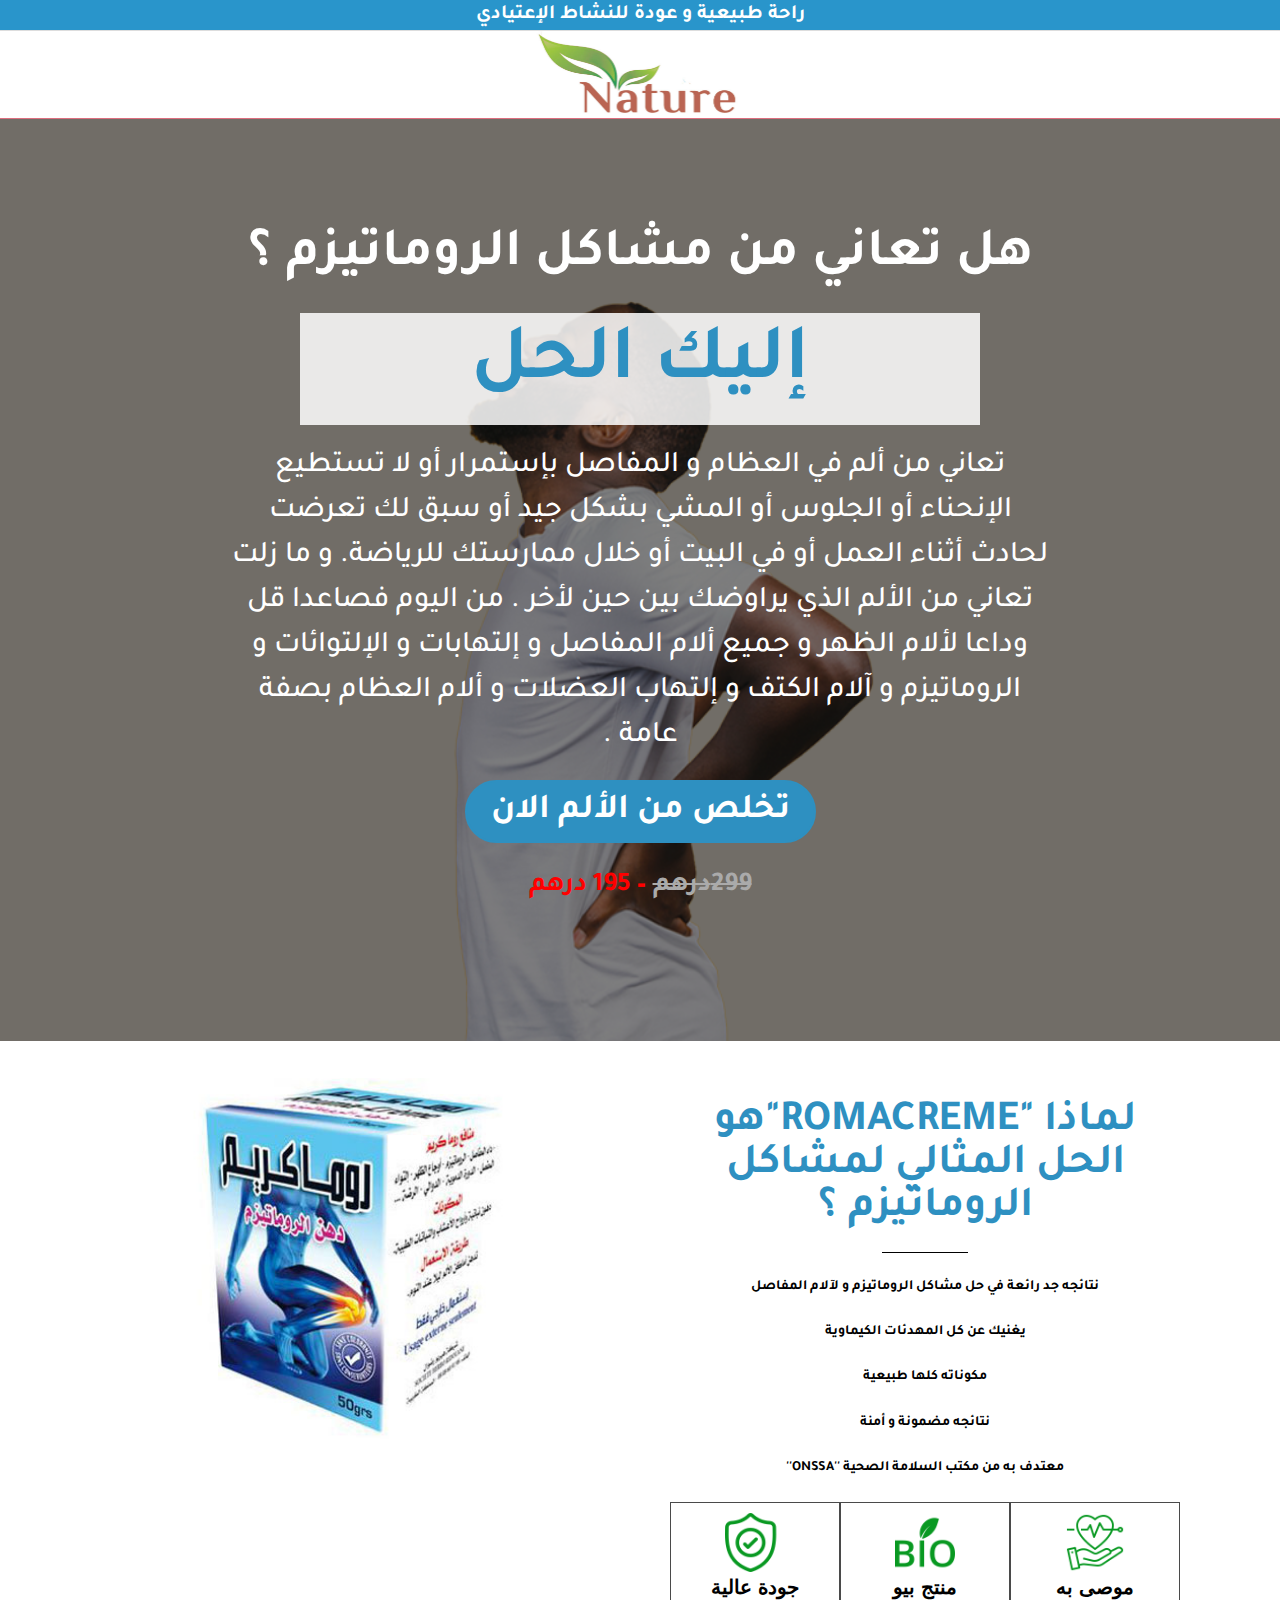
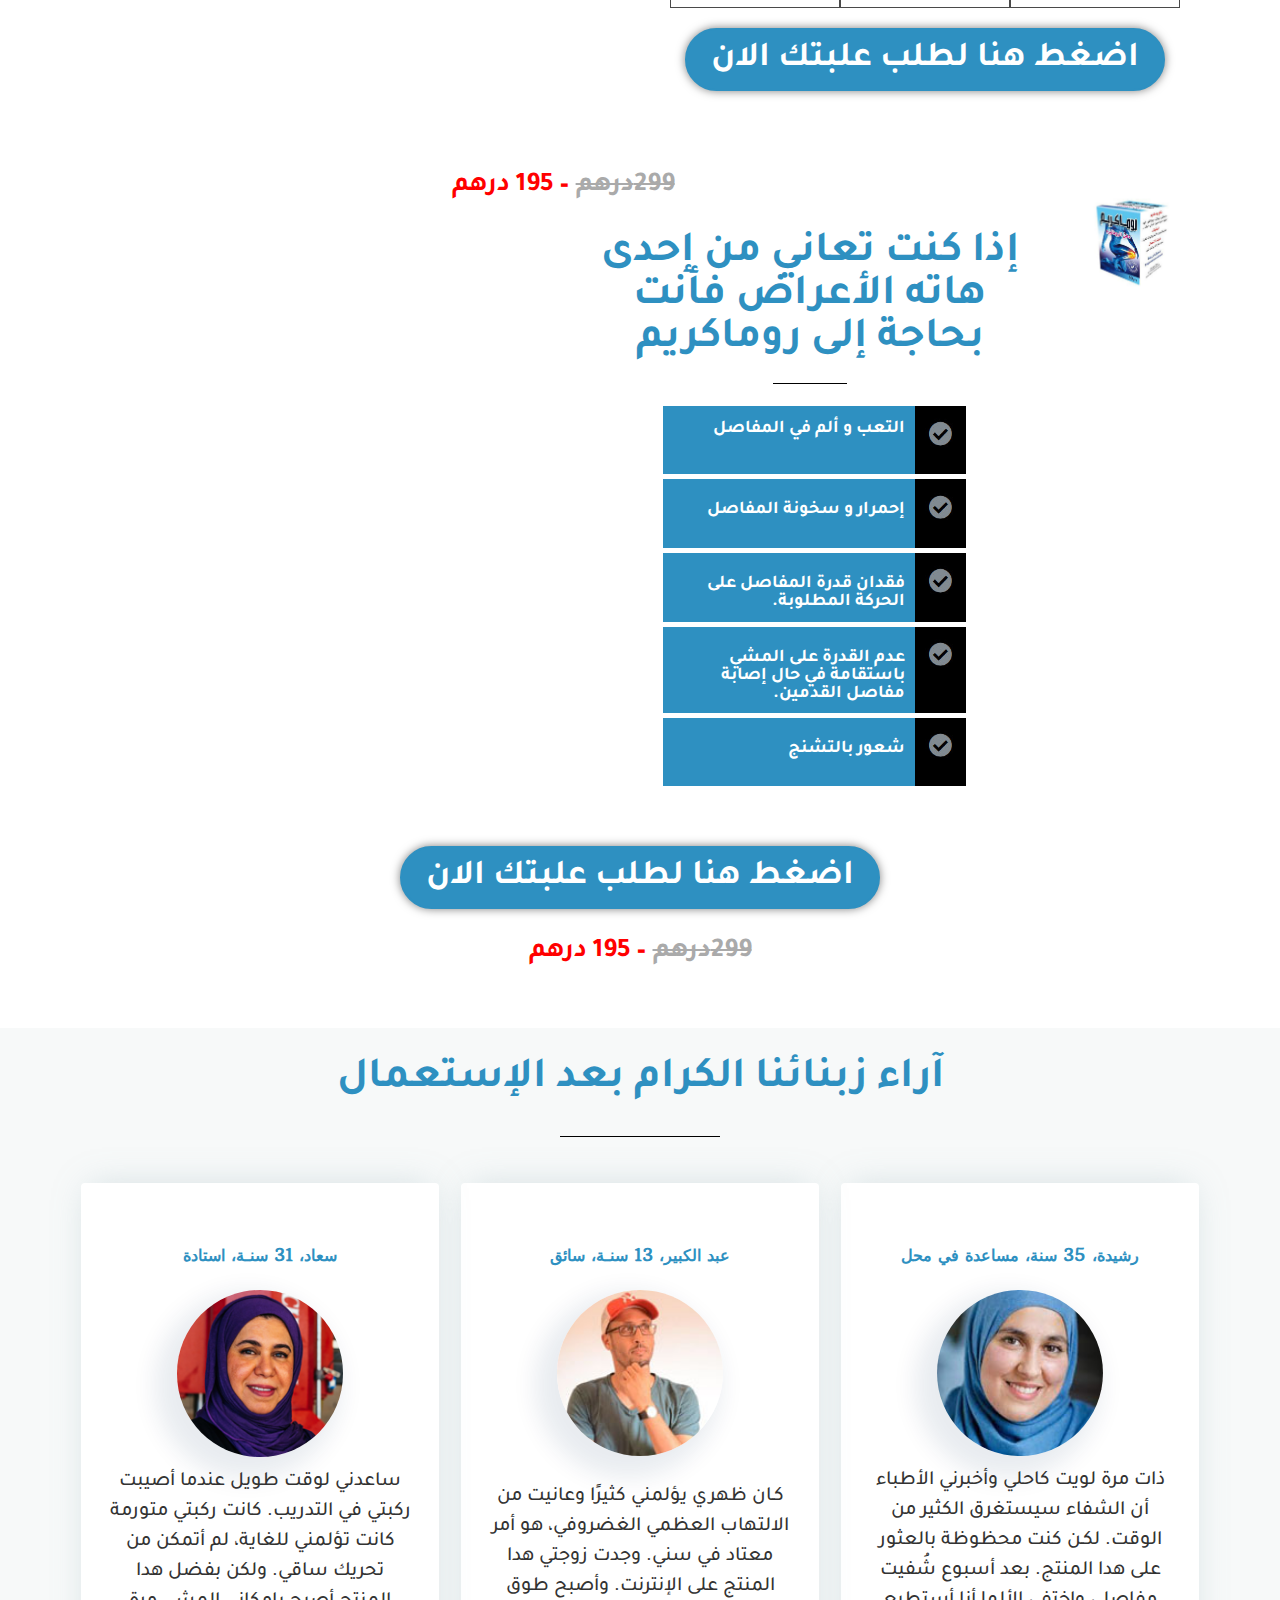
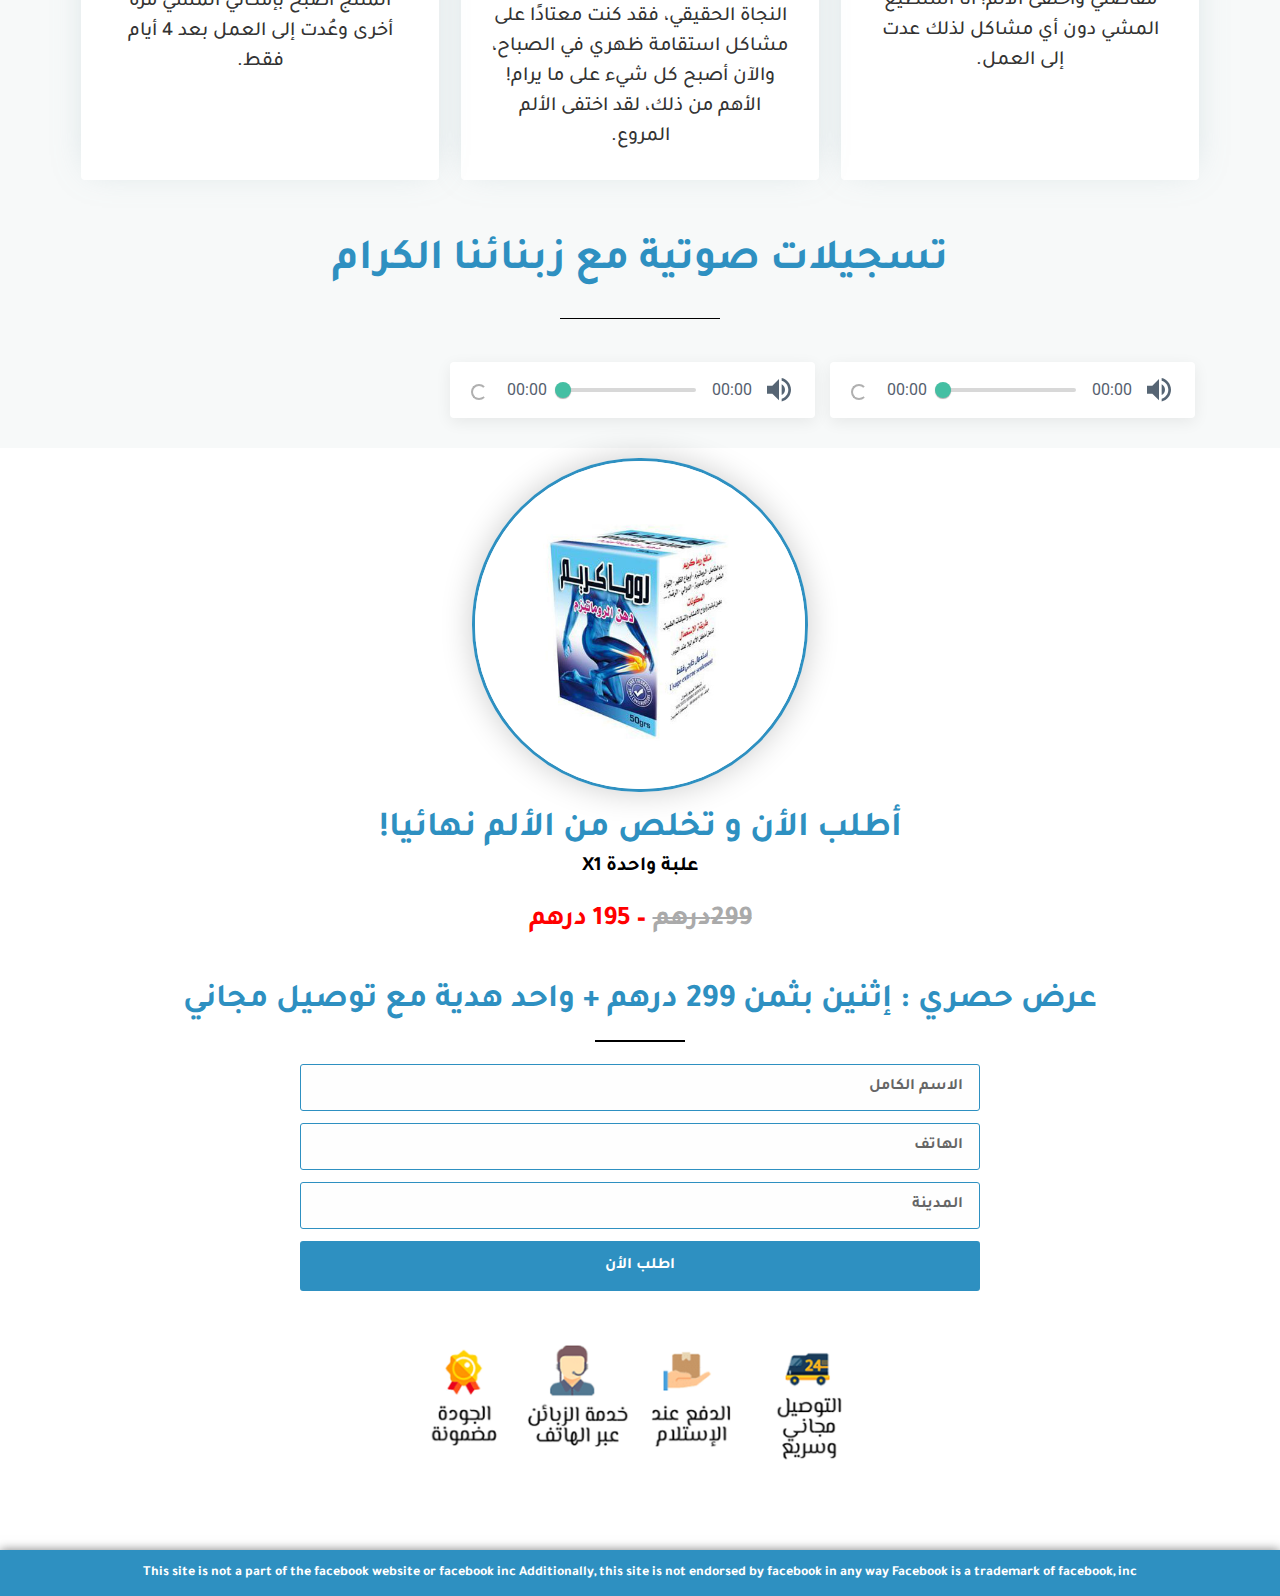
==== commit c3e6eccf: "Add files via upload" ====
--- a/index.html
+++ b/index.html
@@ -772,27 +772,7 @@
 																<source src="reviews/audio2.mp3" type="audio/mpeg">
 															</audio>
                                                             </div>
-                                                        </div>
-                                                        <div dir="ltr" class="elementor-column elementor-col-33 elementor-inner-column elementor-element elementor-element-3df709e" data-id="3df709e" data-element_type="column" data-settings="{&quot;background_background&quot;:&quot;classic&quot;}">
-                                                            <div class="" style="">
-														     	<audio>
-																    <source src="" type="">
-															    </audio>
-                                                            </div>
-														</div>
-                                                        <div dir="ltr" class="elementor-column elementor-col-33 elementor-inner-column elementor-element elementor-element-fb44670" data-id="fb44670" data-element_type="column" data-settings="{&quot;background_background&quot;:&quot;classic&quot;}">
-                                                            <div class="" style="">
-                                                                    <audio>
-																<source src="" type="">
-														        	</audio>
-                                                            </div>
-															 </div>
-                                                        <div dir="ltr" class="elementor-column elementor-col-33 elementor-inner-column elementor-element elementor-element-3df709e" data-id="3df709e" data-element_type="column" data-settings="{&quot;background_background&quot;:&quot;classic&quot;}">
-                                                            <div class="" style="">
-														     	<audio>
-																    <source src="" type="">
-															    </audio>
-                                                            </div>
+                                                       
                                                         </div>
                                                     </div>
                                                 </div>
